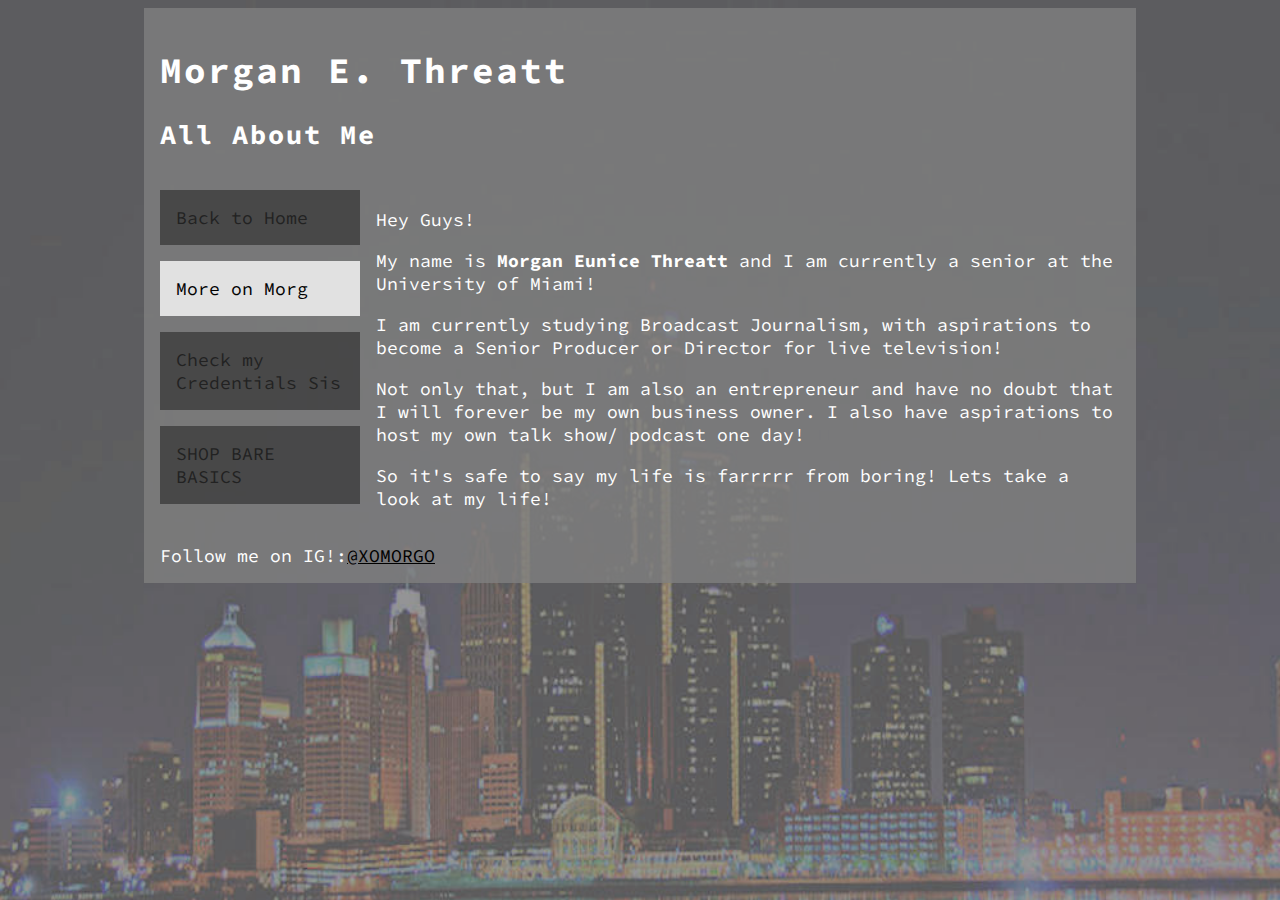
==== aboutme.html @ f35f6bfa "Create aboutme.html" ====
<!DOCTYPE html>
<html lang="en">
  <head>
    <meta charset="UTF-8" />
    <title>About Morgan</title>
    <link href="css/style.css" rel="stylesheet" />
  </head>

  <body>

    <div id="wrapper">
      <header>
        <h1>Morgan E. Threatt</h1>
        <h2>All About Me</h2>
      </header>

      <nav>
        <ul>
          <li><a href="index.html"> Back to Home</a></li>
          <li><a href="aboutme.html" class="active">More on Morg</a></li>
          <li><a href="resume.html">Check my Credentials Sis</a></li>
          <li><a href="business.html">SHOP BARE BASICS</a></li>
        </ul>
      </nav>

      <main>
        <section>
          <p>Hey Guys!</p>

          <p>My name is <strong>Morgan Eunice Threatt</strong> and I am currently a senior at the University of Miami!</p>

          <p>I am currently studying Broadcast Journalism, with aspirations to become a Senior Producer or Director for live television!</p>

          <p>Not only that, but I am also an entrepreneur and have no doubt that I will forever be my own business owner. I also have aspirations to host my own talk show/ podcast one day!</p>

          <p>So it's safe to say my life is farrrrr from boring! Lets take a look at my life!</p>
        </section>
      </main>

      <footer>
        <p>Follow me on IG!:<a href="https://instagram.com/xomorgo">@XOMORGO</a></p>
      </footer>
    </div>

  </body>
</html>
---- css/style.css ----
@import url('https://fonts.googleapis.com/css?family=Source+Code+Pro');

body {
  font-family: sans-serif;
  font-size: 18px;
  color: rgb(255,255,255);
  background-image: url("../images/detroit.jpg");
  background-size: cover;
  font-family: 'Source Code Pro', sans-serif;
}

#wrapper {
  width: 960px;
  margin: 0 auto;
  background-color: rgba(128,128,128,0.8);
  padding: 16px;


  display: grid;
  grid-template-columns: 200px 1fr;
  grid-gap: 16px;
  grid-template-areas:
    "header header"
    "nav    main"
    "footer footer";
}

a,
a:visited {
  color: rgb(0,0,0);
}

h1,
h2,
h3 {
  font-family: 'Source Code Pro', sans-serif;
  letter-spacing: 2px;
}

header {
  grid-area: header;
}

footer {
  grid-area: footer;
}

nav {
  grid-area: nav;
}

main {
  grid-area: main;
}

header h1,
header h2 {
  margin: 5;
}

nav ul {
  list-style: none;
  padding-left: 0;
  margin: 0;
}

nav a {
  display: block;
  background: rgba(0,0,0,0.4);
  color: #222;
  padding: 16px;
  margin-bottom: 16px;
  text-decoration: none;
}

nav a:hover,
nav a.active {
  background: rgb(225,225,225);
  color: #000;
}

main h2 {
  margin-top: 0;
}

footer p {
  margin: 0;
}

footer a:hover{
  background-color: rgba(225,225,225,0.3);
}


.left {
  float: left;
  margin-right: 16px;
}
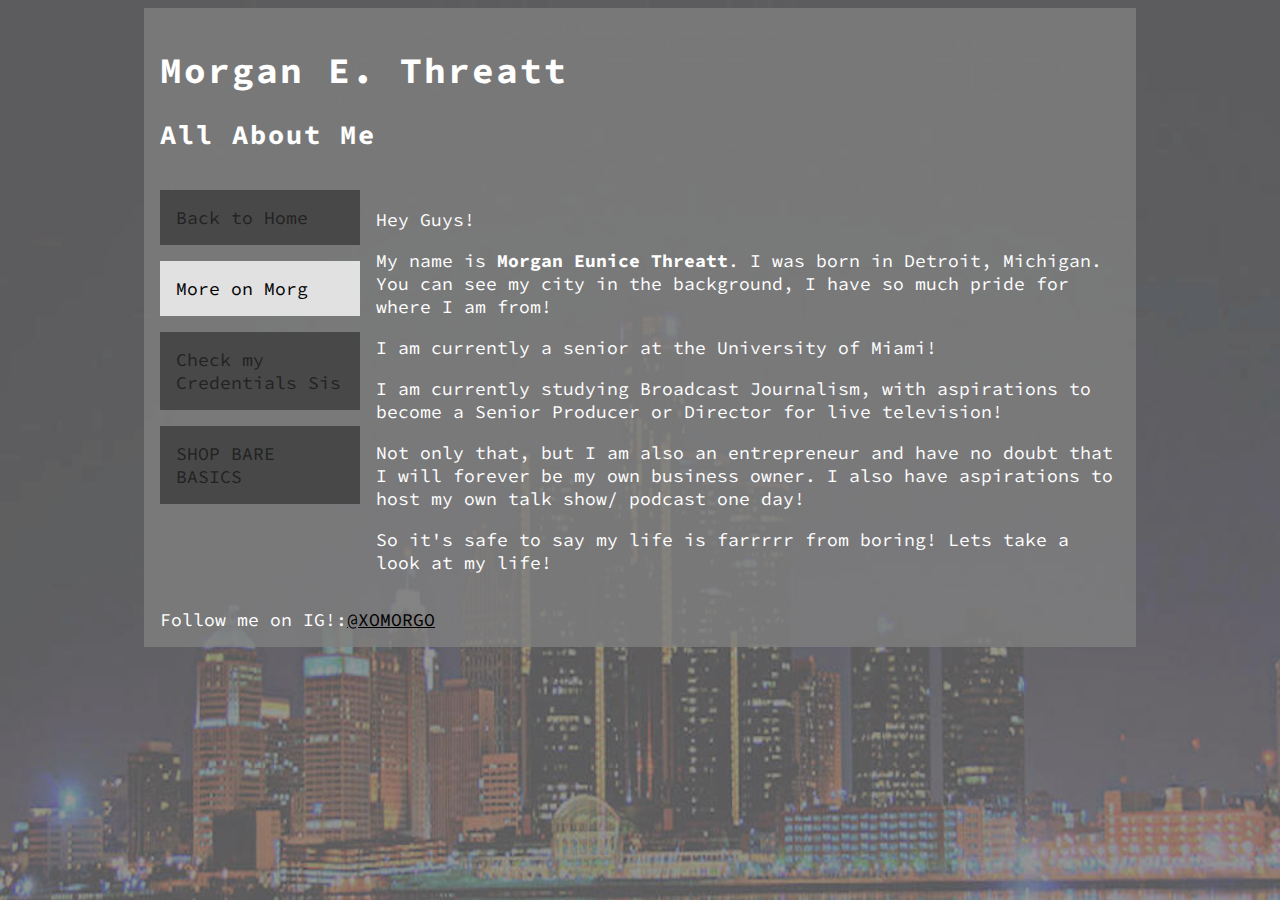
==== commit 37f706e5: "Update aboutme.html" ====
--- a/aboutme.html
+++ b/aboutme.html
@@ -27,7 +27,9 @@
         <section>
           <p>Hey Guys!</p>
 
-          <p>My name is <strong>Morgan Eunice Threatt</strong> and I am currently a senior at the University of Miami!</p>
+          <p>My name is <strong>Morgan Eunice Threatt</strong>. I was born in Detroit, Michigan. You can see my city in the background, I have so much pride for where I am from!</p>
+
+          <p>I am currently a senior at the University of Miami!</p>
 
           <p>I am currently studying Broadcast Journalism, with aspirations to become a Senior Producer or Director for live television!</p>
 
